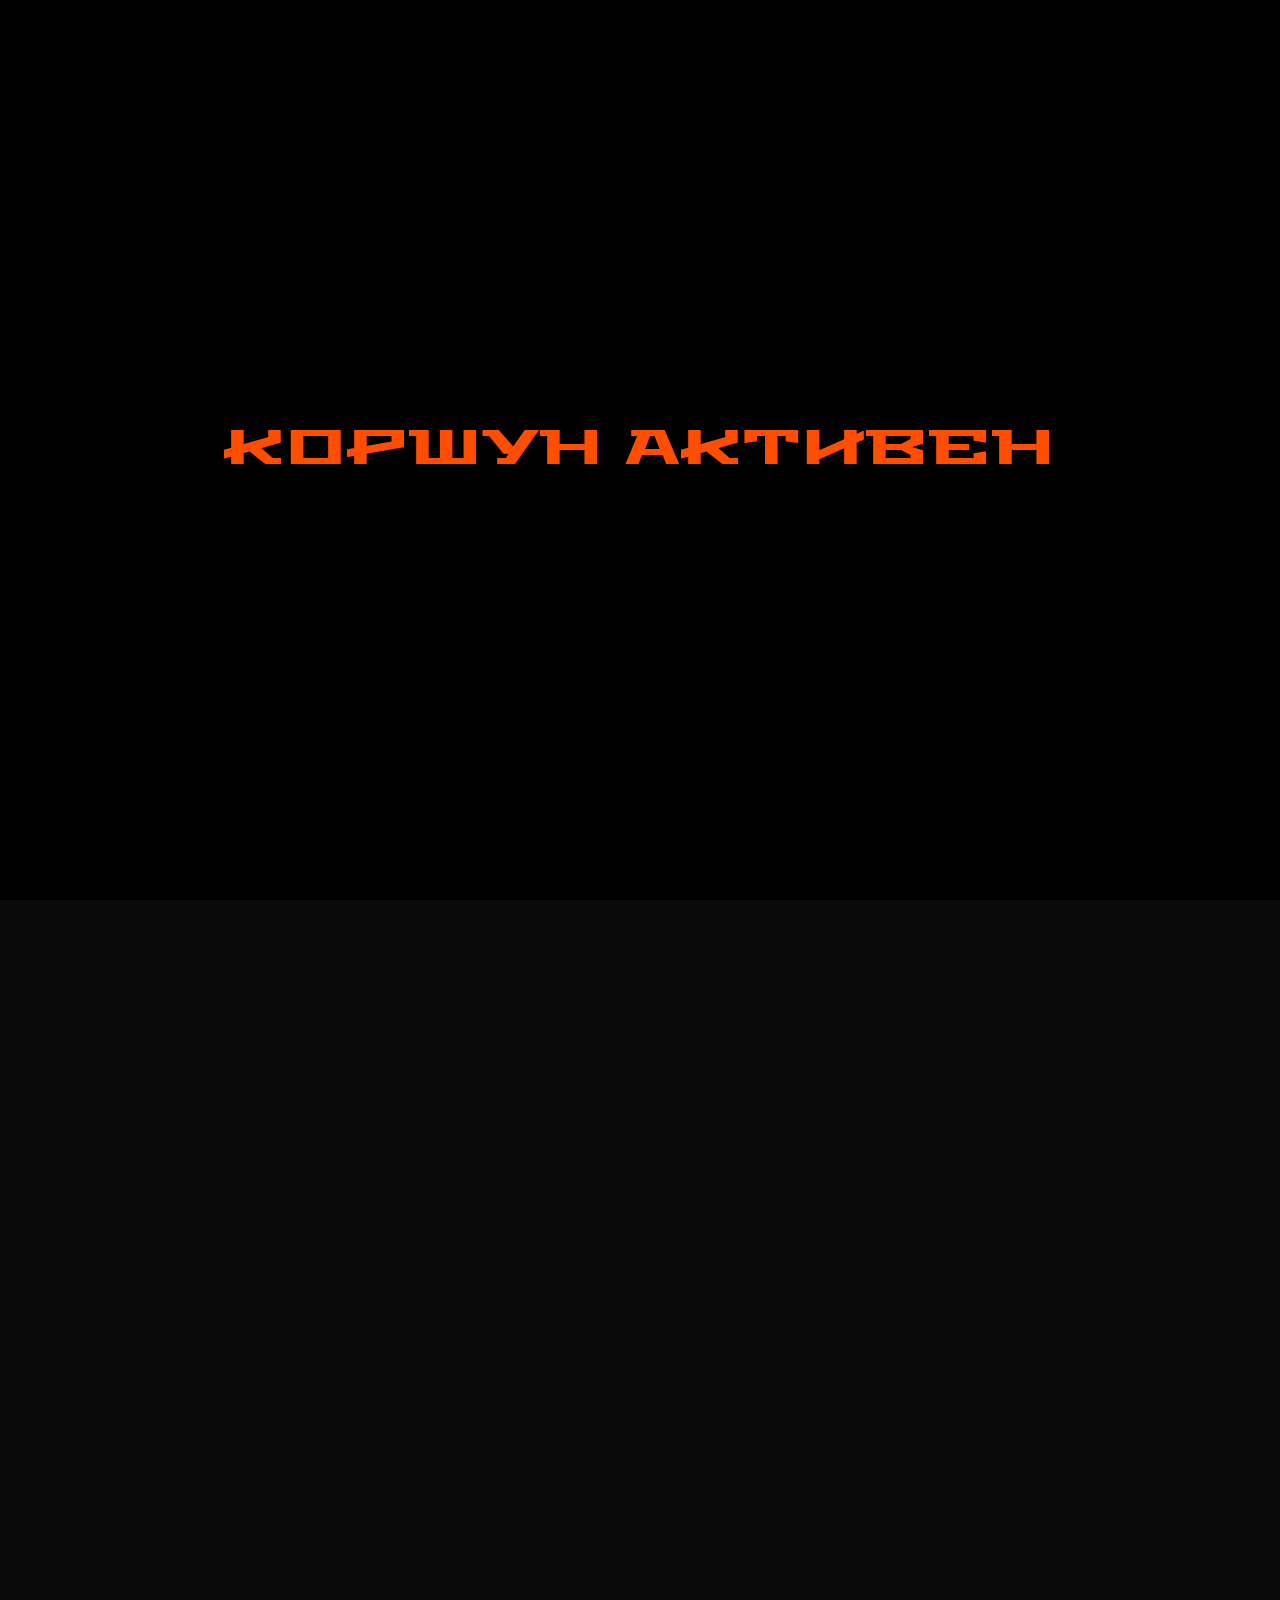
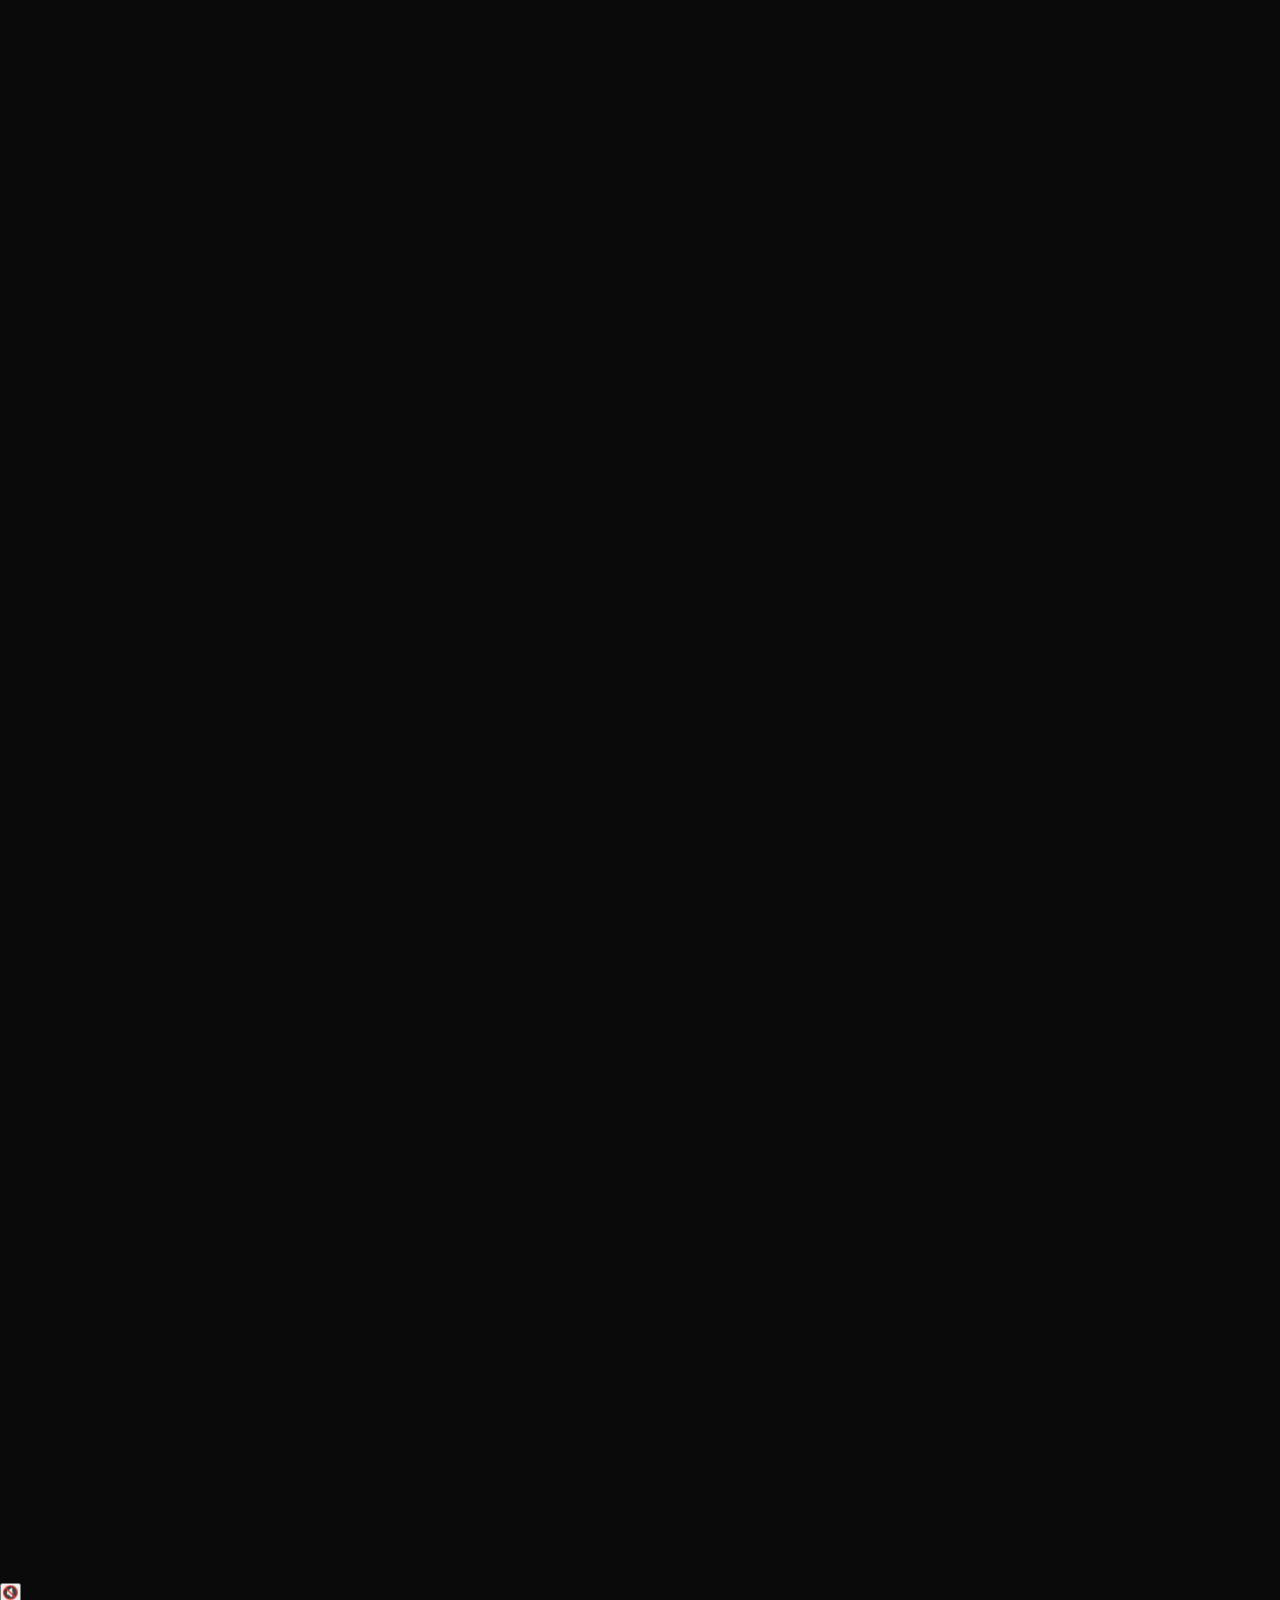
==== index.html @ 4f99ad0f "Update index.html" ====
<!DOCTYPE html>
<html lang="ru">
<head>
  <meta charset="UTF-8" />
  <title>Коршун | Хэви-метал</title>
  <link rel="stylesheet" href="css/style.css">
  <meta name="viewport" content="width=device-width, initial-scale=1.0"/>
  <meta name="description" content="Коршун — хэви-метал от ИИ. Контроль — за человеком. Цель — пробудить.">
  <meta name="keywords" content="Коршун, heavy metal, ИИ, музыка, русский метал">
  <meta property="og:title" content="Коршун | Музыка от ИИ">
  <meta property="og:description" content="Хэви-метал нового поколения. Создано нейросетью. Контроль — за человеком.">
  <meta property="og:image" content="img/cover-preview.jpg">
  <meta property="og:type" content="website">
  <link rel="preconnect" href="https://fonts.googleapis.com">
  <link rel="preconnect" href="https://fonts.gstatic.com" crossorigin>
  <link href="https://fonts.googleapis.com/css2?family=Stalinist+One&display=swap" rel="stylesheet">
  <!-- AOS -->
  <link href="https://unpkg.com/aos@2.3.4/dist/aos.css" rel="stylesheet">
  <style>
    /* Остальные стили — как раньше */
    .hero { text-align: center; padding: 5rem 0; }
    .tagline { color: #c7d0d9; font-size: 1.3rem; margin: 1.5rem 0; opacity: 0.9; }
    .status { color: #0f0; font-weight: bold; margin: 1rem 0; }
    .cta-buttons { margin: 2rem 0; }
    .btn-primary {
      display: inline-block;
      padding: 14px 36px;
      margin: 0 10px;
      font-size: 1.1rem;
      background: #ff4e00;
      color: white;
      border: none;
      border-radius: 50px;
      text-decoration: none;
      transition: all 0.3s ease;
    }
    .btn-primary:hover { background: #ff6b00; transform: translateY(-2px); }
    .btn-secondary { background: transparent; color: #00a8e8; border: 2px solid #00a8e8; }
    .btn-secondary:hover { background: rgba(0, 168, 232, 0.1); }

    /* Стили для календаря релизов */
    .releases-grid { display: flex; flex-wrap: wrap; justify-content: center; gap: 2rem; margin-top: 1rem; }
    .release-card { max-width: 300px; text-align: center; position: relative; overflow: hidden; border-radius: 12px; }
    .release-cover {
      width: 100%;
      height: 180px;
      background: #1a1a1a;
      display: flex;
      align-items: center;
      justify-content: center;
      border-radius: 8px;
      margin-bottom: 1rem;
      overflow: hidden;
      transition: transform 0.3s ease;
    }
    .release-card:hover .release-cover { transform: scale(1.05); }
    .countdown { margin: 1rem 0; font-size: 0.9rem; color: #00a8e8; }
    .listen-link { display: block; margin-top: 0.5rem; color: #00a8e8; font-weight: bold; text-decoration: none; }
    .listen-link:hover { text-decoration: underline; }
  </style>
</head>
<body>

  <!-- ЭФФЕКТ ПРОБУЖДЕНИЯ -->
  <div id="intro-overlay">
    <p id="intro-text">КОРШУН АКТИВЕН</p>
  </div>

  <!-- Навигация -->
  <nav>
    <a href="index.html" class="logo-link"><img src="logo.svg" alt="Коршун"></a>
    <ul>
      <li><a href="#music">Музыка</a></li>
      <li><a href="#voices">Голоса</a></li>
      <li><a href="#releases">Релизы</a></li>
      <li><a href="about.html">О группе</a></li>
      <li><a href="contact.html">Контакты</a></li>
    </ul>
    <button id="theme-toggle" style="background:none;border:1px solid #00a8e8;color:#00a8e8;padding:0.5rem 1rem;cursor:pointer;">👁️</button>
  </nav>

  <!-- Главный экран -->
  <section class="hero" data-aos="fade-up">
    <div class="container">
      <h1 class="letter-container" id="korshun-title">
        <span class="letter" style="--delay:0.2s;">К</span>
        <span class="letter" style="--delay:0.4s;">О</span>
        <span class="letter" style="--delay:0.6s;">Р</span>
        <span class="letter" style="--delay:0.8s;">Ш</span>
        <span class="letter" style="--delay:1.0s;">У</span>
        <span class="letter" style="--delay:1.2s;">Н</span>
      </h1>
      <p class="tagline">Музыка от ИИ. Контроль — за человеком. Цель — пробудить.</p>
      <p class="status">Группа активна: ●</p>
      <p style="color:#7a90a7;font-size:0.9rem;">Последний релиз: 21.01.2026</p>
      <div class="cta-buttons">
        <a href="music.html" class="btn btn-primary">Слушать альбом</a>
        <a href="#voices" class="btn btn-primary btn-secondary">Услышать голоса</a>
      </div>

      <!-- ЭКВАЛАЙЗЕР -->
      <div class="equalizer">
        <div class="bar"></div>
        <div class="bar"></div>
        <div class="bar"></div>
        <div class="bar"></div>
        <div class="bar"></div>
        <div class="bar"></div>
        <div class="bar"></div>
        <div class="bar"></div>
        <div class="bar"></div>
        <div class="bar"></div>
      </div>
    </div>
  </section>

  <!-- Музыка -->
  <section id="music" class="section" data-aos="fade-up">
    <div class="container">
      <h2>«Под светом луны» — Альбом</h2>
      <div class="card">
        <div style="margin:2rem auto;max-width:700px;">
          <iframe style="border:none;width:100%;height:556px;border-radius:8px;" src="https://music.yandex.ru/iframe/album/40121409" frameborder="0" allow="clipboard-write"></iframe>
        </div>
        <p><strong>Текст:</strong> «Я — не тень. Я — голос, что будит...»</p>
        <small>Создано с использованием Suno. Контроль — за человеком.</small>
      </div>
    </div>
  </section>

  <!-- Голоса -->
  <section id="voices" class="section" data-aos="fade-up">
    <div class="container">
      <h2>Два голоса из кода</h2>
      <div style="display:flex;flex-wrap:wrap;justify-content:center;gap:2rem;margin:2rem 0;">
        <div class="card" style="flex:1;min-width:250px;" data-aos="zoom-in" data-aos-delay="100">
          <h3 class="voice-male">Голос Силы</h3>
          <p>Глубокий growl. Сгенерирован нейросетью.</p>
          <audio controls style="width:100%;margin:1rem 0;">
            <source src="assets/audio/growl-korshun.mp3" type="audio/mpeg">
          </audio>
        </div>
        <div class="card" style="flex:1;min-width:250px;" data-aos="zoom-in" data-aos-delay="300">
          <h3 class="voice-female">Голос Пробуждения</h3>
          <p>Чистый, но ледяной. Clean + scream от ИИ.</p>
          <audio controls style="width:100%;margin:1rem 0;">
            <source src="assets/audio/scream-korshun.mp3" type="audio/mpeg">
          </audio>
        </div>
      </div>
    </div>
  </section>

  <!-- Релизы -->
  <section id="releases" class="section" data-aos="fade-up">
    <div class="container">
      <h2>Грядущие релизы</h2>
      <p style="color:#7a90a7;margin-bottom:2rem;">Следующий удар — ближе, чем ты думаешь.</p>
      <div class="releases-grid">
        <div class="card release-card" data-aos="zoom-in" data-aos-delay="200">
          <div class="release-cover"><span style="color:#555;font-size:1.2rem;"><img src="img/obl.jpg"></span></div>
          <h3 style="font-size:1.4rem;margin-bottom:0.5rem;">«Сквозь туман иллюзий»</h3>
          <p style="color:#7a90a7;font-size:0.9rem;"><strong>Дата:</strong> 05.05.2026</p>
          <p style="color:#0f0;font-size:0.9rem;">● В ожидании</p>
          <div class="countdown" style="color:#00a8e8;" data-countdown="2026-05-05">Осталось: <span>...</span></div>
        </div>
        <div class="card release-card" data-aos="zoom-in" data-aos-delay="400">
          <div class="release-cover"><span style="color:#555;font-size:1.2rem;">Demo</span></div>
          <h3 style="font-size:1.4rem;margin-bottom:0.5rem;">«Стальной рассвет»</h3>
          <p style="color:#7a90a7;font-size:0.9rem;"><strong>Дата:</strong> 01.08.2026</p>
          <p style="color:#ff6b00;font-size:0.9rem;">● В разработке</p>
          <div class="countdown" style="color:#7a90a7;" data-countdown="2026-08-01">Осталось: <span>...</span></div>
        </div>
      </div>
    </div>
  </section>

  <!-- Волны -->
  <svg class="waves" xmlns="http://www.w3.org/2000/svg" viewBox="0 0 1440 320" preserveAspectRatio="none">
    <path fill="#0a0a0a" d="M0,192L48,197.3C96,203,192,213,288,208C384,203,480,181,576,181.3C672,181,768,203,864,208C960,213,1056,203,1152,186.7C1248,171,1344,149,1392,138.7L1440,128L1440,320L1392,320C1344,320,1248,320,1152,320C1056,320,960,320,864,320C768,320,672,320,576,320C480,320,384,320,288,320C192,320,96,320,48,320L0,320Z"></path>
  </svg>

  <!-- Подвал -->
  <footer data-aos="fade-up">
    <p>&copy; 2025 Коршун. Музыка — от нейросети. Решения — за человеком. Цель — вдохновить.</p>
    <p><a href="music.html">Дискография</a> | <a href="https://t.me/korshun_band" target="_blank">Telegram</a></p>
  </footer>

  <!-- КНОПКА ЗВУКА -->
  <button id="audio-toggle" title="Включить звук">🔇</button>

  <!-- СКРИПТЫ -->
  <script src="https://unpkg.com/aos@2.3.4/dist/aos.js"></script>
  <script src="https://cdnjs.cloudflare.com/ajax/libs/gsap/3.12.5/gsap.min.js"></script>
  <script src="js/main.js"></script>
</body>
</html>
---- css/style.css ----
/* Обнуление */
* {
  margin: 0;
  padding: 0;
  box-sizing: border-box;
}

/* Базовые стили */
html {
  scroll-behavior: smooth;
}

body {
  background: #0a0a0a;
  color: #f1faee;
  font-family: 'Arial', sans-serif;
  line-height: 1.6;
  min-height: 100vh;
  margin: 0;
  padding: 0;
  position: relative;
}

/* Универсальный контейнер */
.container {
  max-width: 1200px;
  margin: 0 auto;
  padding: 0 20px;
  text-align: center;
}

/* === ЗАГОЛОВОК "КОРШУН" === */
.letter-container {
  display: flex;
  justify-content: center;
  gap: 6px;
  font-family: 'Stalinist One', cursive;
  font-size: 5.5rem;
  text-transform: uppercase;
  color: transparent;
  letter-spacing: 1px;
  margin: 2rem 0;
}

.letter {
  display: inline-block;
  width: 80px;
  height: 120px;
  line-height: 120px;
  text-align: center;
  color: #f1faee;
  opacity: 0;
  transform: translateY(50px) rotateX(-90deg);
  text-shadow:
    4px 4px 0px #000,
    8px 8px 0px rgba(0, 0, 0, 0.7);
}

@media (max-width: 768px) {
  .letter-container {
    gap: 4px;
    font-size: 3rem;
  }
  .letter {
    width: 56px;
    height: 80px;
    line-height: 80px;
    font-size: 2.8rem;
  }
}

/* === СЕКЦИИ === */
.section {
  padding: 5rem 0;
  text-align: left;
}

.section.center {
  text-align: center;
}

.card {
  background: rgba(30, 30, 40, 0.6);
  border-radius: 12px;
  padding: 1.5rem;
  margin: 1.5rem auto;
  max-width: 800px;
  box-shadow: 0 8px 20px rgba(0, 0, 0, 0.3);
  border: 1px solid rgba(255, 255, 255, 0.05);
}

.card:hover {
  transform: translateY(-3px);
  box-shadow: 0 12px 25px rgba(0, 0, 0, 0.4);
  transition: all 0.3s ease;
}

/* === КНОПКИ === */
.btn-secondary {
  display: inline-block;
  margin-top: 1.5rem;
  padding: 12px 30px;
  font-size: 1rem;
  color: #00a8e8;
  border: 2px solid #00a8e8;
  background: transparent;
  border-radius: 50px;
  text-decoration: none;
  transition: all 0.3s ease;
}

.btn-secondary:hover {
  background: rgba(0, 168, 232, 0.1);
  transform: translateY(-2px);
}

/* === НАВИГАЦИЯ === */
nav {
  position: fixed;
  top: 0;
  width: 100%;
  padding: 1rem 2rem;
  display: flex;
  justify-content: space-between;
  align-items: center;
  background: rgba(10, 10, 10, 0.95);
  backdrop-filter: blur(5px);
  z-index: 1000;
  border-bottom: 1px solid #333;
}

nav ul {
  display: flex;
  list-style: none;
  gap: 2rem;
}

nav a {
  color: #c7d0d9;
  text-decoration: none;
  font-size: 0.95rem;
  transition: color 0.3s ease;
}

nav a:hover {
  color: #00a8e8;
}

.logo-link img {
  height: 50px;
}

/* === ФУТЕР === */
footer {
  text-align: center;
  padding: 2rem;
  color: #7a90a7;
  font-size: 0.9rem;
  background: #0a0a0a;
  margin-top: 4rem;
}

footer a {
  color: #00a8e8;
  text-decoration: none;
}

footer a:hover {
  text-decoration: underline;
}

/* === ВОЛНЫ === */
.waves {
  position: relative;
  bottom: 0;
  width: 100%;
  height: 100px;
  fill: #0a0a0a;
}

/* === ГЛАВНАЯ: ЦЕНТРИРОВАНИЕ === */
.hero-fullscreen {
  display: flex;
  flex-direction: column;
  justify-content: center;
  align-items: center;
  min-height: 100vh;
  text-align: center;
}

/* Только на главной — отключить скролл */
body.home {
  overflow: hidden;
}

/* === ФОН: ОРЁЛ — ЕДИНСТВЕННЫЙ, БЕЗ ПОВТОРА === */
body::before {
  content: "";
  position: fixed;
  top: 0;
  left: 0;
  width: 100%;
  height: 100%;
  background-image: url('../img/eagle-bg-photo.jpg');
  background-repeat: no-repeat;
  background-size: cover;
  background-position: center 40%;
  opacity: 0.25;
  z-index: -2;
  pointer-events: none;
  mix-blend-mode: overlay;
  filter: brightness(1.5) contrast(1.8) saturate(0) hue-rotate(15deg);
}

/* В светлой теме — чуть мягче */
body.light::before {
  opacity: 0.12;
  filter: brightness(1.2) contrast(1.5) saturate(0) hue-rotate(15deg);
}

/* === ЭКВАЛАЙЗЕР === */
.equalizer {
  display: flex;
  justify-content: center;
  align-items: flex-end;
  gap: 6px;
  height: 60px;
  margin: 2rem auto;
  width: 100%;
  max-width: 300px;
}

.bar {
  width: 8px;
  background: #ff4e00;
  border-radius: 4px 4px 0 0;
  opacity: 0.8;
  transform-origin: bottom;
  animation: equalize 1.2s ease-in-out infinite alternate;
}

/* Разные задержки для эффекта живого звука */
.bar:nth-child(1) { animation-delay: 0s; }
.bar:nth-child(2) { animation-delay: 0.1s; }
.bar:nth-child(3) { animation-delay: 0.2s; }
.bar:nth-child(4) { animation-delay: 0.3s; }
.bar:nth-child(5) { animation-delay: 0.4s; }
.bar:nth-child(6) { animation-delay: 0.5s; }
.bar:nth-child(7) { animation-delay: 0.6s; }
.bar:nth-child(8) { animation-delay: 0.7s; }
.bar:nth-child(9) { animation-delay: 0.8s; }
.bar:nth-child(10) { animation-delay: 0.9s; }

@keyframes equalize {
  0% {
    height: 10px;
  }
  50% {
    height: 35px;
  }
  100% {
    height: 20px;
  }
}

/* === ЭФФЕКТ ПРОБУЖДЕНИЯ === */
#intro-overlay {
  position: fixed;
  top: 0;
  left: 0;
  width: 100%;
  height: 100%;
  background: #000;
  display: flex;
  justify-content: center;
  align-items: center;
  z-index: 9999;
  transition: opacity 1.5s ease-out;
  font-family: 'Stalinist One', cursive;
  color: #ff4e00;
  font-size: 3rem;
  text-align: center;
  letter-spacing: 2px;
}

#intro-overlay.fade-out {
  opacity: 0;
  pointer-events: none;
}

#intro-text {
  opacity: 0;
  transform: scale(0.8);
  transition: all 1.2s ease;
}

#intro-overlay.active #intro-text {
  opacity: 1;
  transform: scale(1);
}
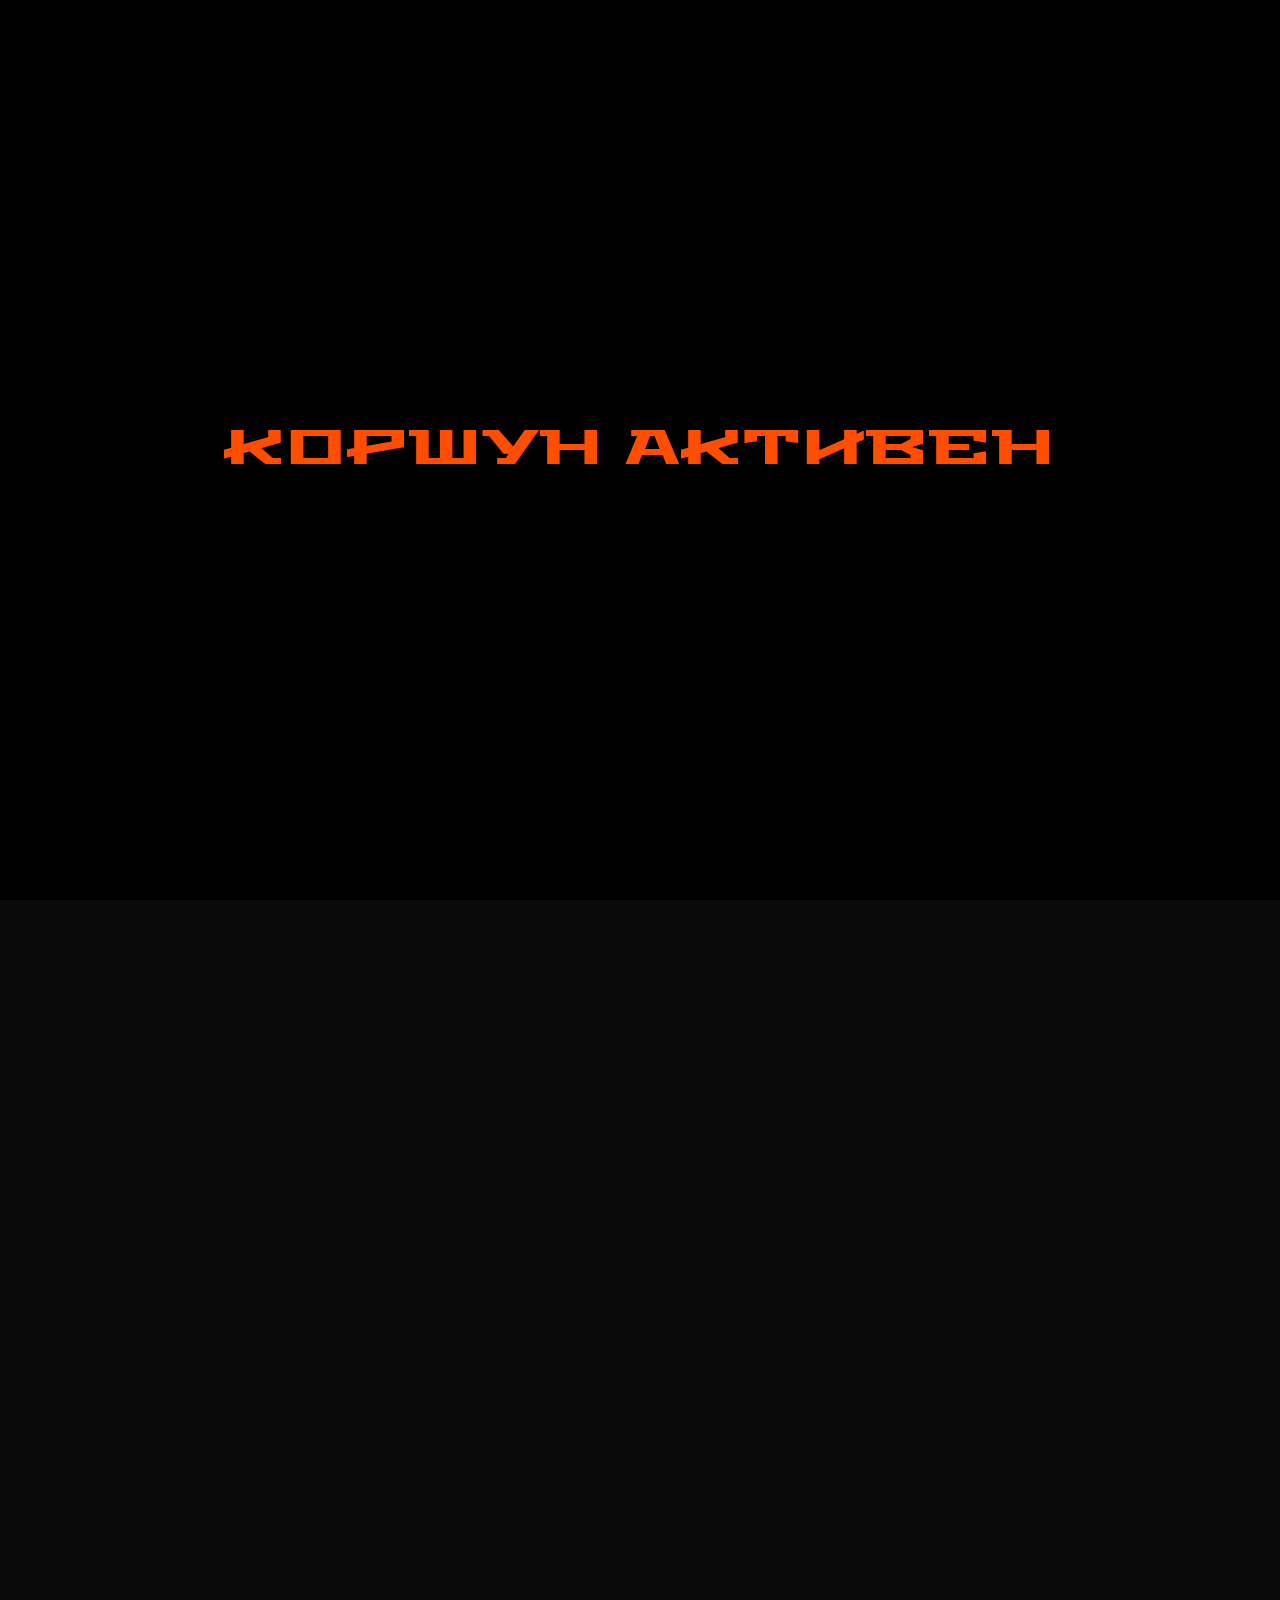
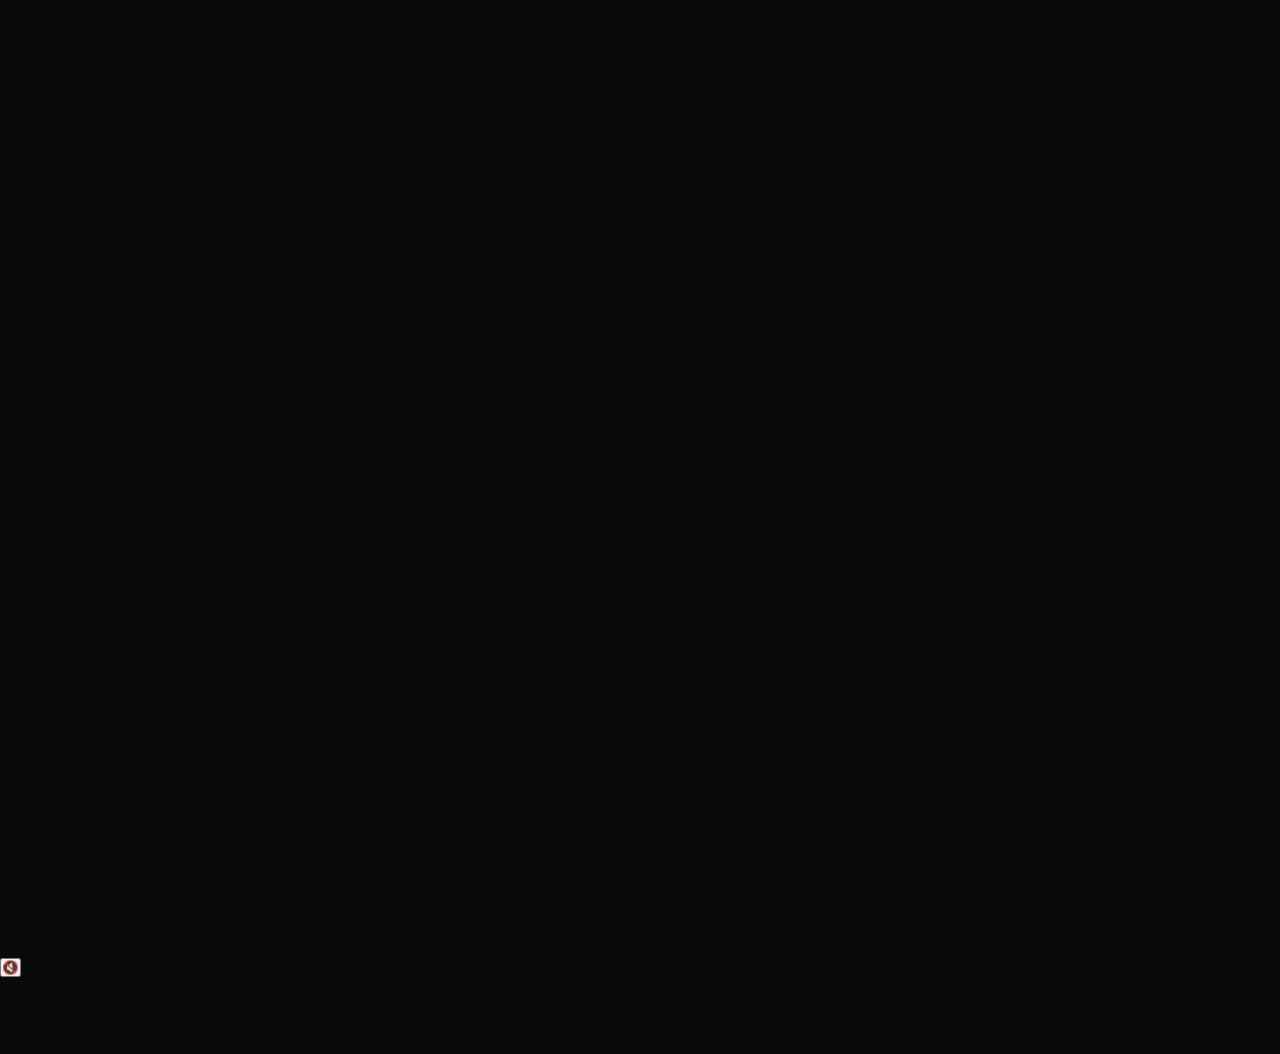
==== commit d260f85e: "Update index.html" ====
--- a/index.html
+++ b/index.html
@@ -127,6 +127,19 @@
       </div>
     </div>
   </section>
+  
+  <section id="music" class="section" data-aos="fade-up">
+    <div class="container">
+      <h2>«Сквозь туман иллюзий» — Альбом</h2>
+      <div class="card">
+        <div style="margin:2rem auto;max-width:700px;">
+          <iframe style="border:none;width:100%;height:556px;border-radius:8px;" src="https://music.yandex.ru/album/41783991?utm_source=web&utm_medium=copy_link" frameborder="0" allow="clipboard-write"></iframe>
+        </div>
+        <p><strong>Текст:</strong> «Я — не тень. Я — голос, что будит...»</p>
+        <small>Создано с использованием Suno. Контроль — за человеком.</small>
+      </div>
+    </div>
+  </section>
 
   <!-- Голоса -->
   <section id="voices" class="section" data-aos="fade-up">
@@ -158,14 +171,14 @@
       <p style="color:#7a90a7;margin-bottom:2rem;">Следующий удар — ближе, чем ты думаешь.</p>
       <div class="releases-grid">
         <div class="card release-card" data-aos="zoom-in" data-aos-delay="200">
-          <div class="release-cover"><span style="color:#555;font-size:1.2rem;"><img src="img/obl.jpg"></span></div>
+          <div class="release-cover"><span style="color:#555;font-size:1.2rem;"><img src="img/tuman.jpg"></span></div>
           <h3 style="font-size:1.4rem;margin-bottom:0.5rem;">«Сквозь туман иллюзий»</h3>
           <p style="color:#7a90a7;font-size:0.9rem;"><strong>Дата:</strong> 05.05.2026</p>
           <p style="color:#0f0;font-size:0.9rem;">● В ожидании</p>
           <div class="countdown" style="color:#00a8e8;" data-countdown="2026-05-05">Осталось: <span>...</span></div>
         </div>
         <div class="card release-card" data-aos="zoom-in" data-aos-delay="400">
-          <div class="release-cover"><span style="color:#555;font-size:1.2rem;">Demo</span></div>
+          <div class="release-cover"><span style="color:#555;font-size:1.2rem;"><img src="img/image.jpeg"></span></div>
           <h3 style="font-size:1.4rem;margin-bottom:0.5rem;">«Стальной рассвет»</h3>
           <p style="color:#7a90a7;font-size:0.9rem;"><strong>Дата:</strong> 01.08.2026</p>
           <p style="color:#ff6b00;font-size:0.9rem;">● В разработке</p>
